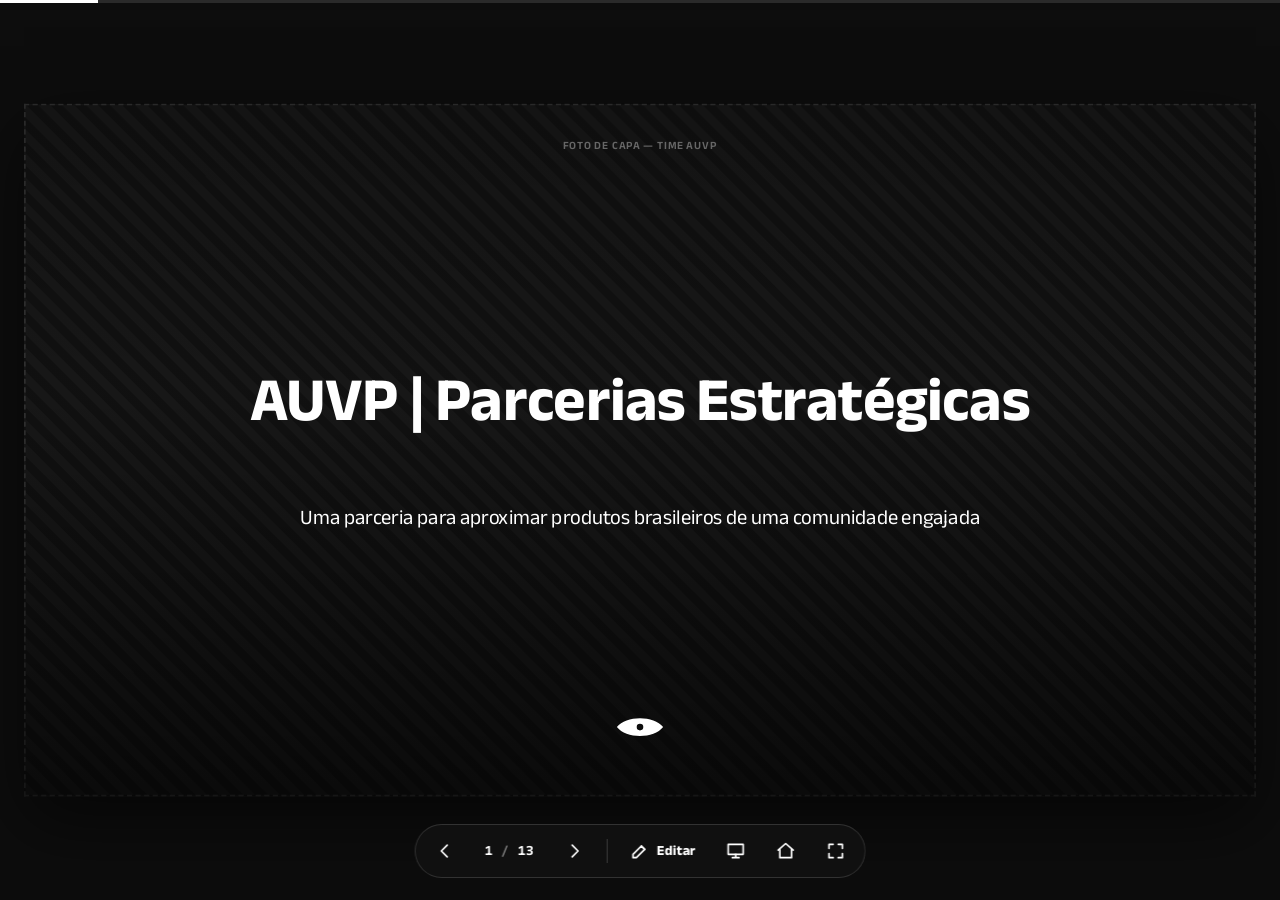
==== apresentacao.html @ 1950d569 "Transforma a proposta em site interativo Substitui a réplica dos slides por um site de fato: seções " ====
<!DOCTYPE html>
<html lang="pt-BR">
<head>
<meta charset="utf-8">
<meta name="viewport" content="width=device-width, initial-scale=1, viewport-fit=cover">
<title>AUVP | Parcerias Estratégicas — apresentação</title>
<meta name="description" content="Apresentação interativa AUVP | Parcerias Estratégicas — uma parceria para aproximar produtos brasileiros de uma comunidade engajada.">
<link rel="preload" href="assets/fonts/anek-bangla-latin.woff2" as="font" type="font/woff2" crossorigin>
<link rel="stylesheet" href="assets/fonts.css">
<link rel="stylesheet" href="assets/shared.css">
<link rel="stylesheet" href="assets/deck.css">
<link rel="icon" href="data:image/svg+xml,%3Csvg xmlns='http://www.w3.org/2000/svg' viewBox='0 0 112 66'%3E%3Cpath fill='%23111' fill-rule='evenodd' d='M0 33C22 4 90 4 112 33 90 62 22 62 0 33Zm56 8a8 8 0 1 0 0-16 8 8 0 0 0 0 16Z'/%3E%3C/svg%3E">
</head>
<body>

<!-- ============================ PALCO ============================ -->
<div class="viewport" id="viewport">
  <div class="stage" id="stage">

    <!-- ------------------------ SLIDE 1 ------------------------ -->
    <section class="slide dark" data-title="Capa">
      <div class="ph ph-full" data-img="s1-bg" data-label="Foto de capa — time AUVP"></div>
      <div class="scrim"></div>
      <h1 class="t72 center" style="left:0;top:328px;width:1440px">AUVP | Parcerias Estratégicas</h1>
      <p class="t24 center" style="left:0;top:474px;width:1440px">Uma parceria para aproximar produtos brasileiros de uma comunidade engajada</p>
      <div class="eye" style="left:693px;top:713px;width:54px">
        <svg viewBox="0 0 112 66" aria-hidden="true"><path fill="#fff" fill-rule="evenodd" d="M0 33C22 4 90 4 112 33 90 62 22 62 0 33Zm56 8a8 8 0 1 0 0-16 8 8 0 0 0 0 16Z"/></svg>
      </div>
    </section>

    <!-- ------------------------ SLIDE 2 ------------------------ -->
    <section class="slide paper" data-title="Quem somos">
      <div class="ph" data-img="s2-foto" data-label="Foto — palestra AUVP" style="left:0;top:0;width:580px;height:810px"></div>
      <h1 class="t68" style="left:728px;top:128px">Quem somos</h1>
      <h2 class="t22b" style="left:728px;top:249px;--lh:1.41">Educação financeira para quem quer tomar<br>as próprias decisões</h2>
      <p class="t21" style="left:728px;top:389px">Fundada em 2020, em Goiânia, a AUVP nasceu para<br>tornar o conhecimento financeiro mais claro,<br>acessível e independente.</p>
      <p class="t21" style="left:728px;top:508px">Por aqui, descomplicamos o mercado financeiro para<br>que você gerencie seu patrimônio com autonomia..<br>Hoje, somos um ecossistema que reúne educação,<br>investimentos, tecnologia, soluções financeiras e<br>uma comunidade ativa em todo o Brasil.</p>
    </section>

    <!-- ------------------------ SLIDE 3 ------------------------ -->
    <section class="slide dark" data-title="Maior escola">
      <div class="ph ph-full" data-img="s3-bg" data-label="Foto — auditório lotado"></div>
      <div class="scrim"></div>
      <h1 class="t72" style="left:85px;top:535px;--lh:1.153">Somos a maior escola de<br>investimentos do Brasil.</h1>
    </section>

    <!-- ------------------------ SLIDE 4 ------------------------ -->
    <section class="slide paper" data-title="Nosso ecossistema">
      <h1 class="t72 ink" style="left:105px;top:60px">Nosso ecossistema</h1>
      <div class="ph" data-img="s4-foto" data-label="Foto — sede AUVP Capital" style="left:0;top:242px;width:851px;height:568px"></div>
      <h2 class="t24b ink" style="left:1010px;top:408px">Mais que uma escola<br>de investimentos</h2>
      <p class="t21 ink" style="left:1010px;top:520px">A AUVP reúne soluções para<br>diferentes fases da vida<br>financeira. Aqui, o membro<br>aprende, analisa, investe,<br>organiza o patrimônio e cuida<br>da empresa dentro do mesmo<br>ecossistema.</p>
    </section>

    <!-- ------------------------ SLIDE 5 ------------------------ -->
    <section class="slide paper" data-title="Ecossistema — verticais">
      <h1 class="t72 ink" style="left:105px;top:92px">Nosso<br>ecossistema</h1>

      <h3 class="t28b ink" style="left:720px;top:125px">AUVP Escola:</h3>
      <p class="t21 ink" style="left:720px;top:165px">O maior treinamento<br>de investimentos do<br>país focado 100% em<br>Buy and Hold.</p>

      <h3 class="t28b ink" style="left:1024px;top:125px">AUVP Capital:</h3>
      <p class="t21 ink" style="left:1024px;top:165px">Consultoria de investimentos,<br>alocação estratégica, gestão<br>de riscos e planejamento<br>patrimonial, tributário e<br>sucessório.</p>

      <h3 class="t28b ink" style="left:157px;top:495px">AUVP Agro:</h3>
      <p class="t21 ink" style="left:157px;top:535px">Conhecimento, ferramentas e<br>execução para o produtor rural<br>proteger preços, acompanhar o<br>mercado e tomar decisões com<br>mais controle.</p>

      <h3 class="t28b ink" style="left:537px;top:495px">AUVP Corporate:</h3>
      <p class="t21 ink" style="left:537px;top:535px">Gestão financeira para micro,<br>pequenas e médias empresas, com<br>recebimentos, pagamentos,<br>conciliação, folha, cartões, múltiplas<br>contas e integração com ERPs.</p>

      <h3 class="t28b ink" style="left:952px;top:495px">AUVP Analítica:</h3>
      <p class="t21 ink" style="left:952px;top:535px">Plataforma de análise<br>fundamentalista que cruza dados e<br>calcula o preço justo de ações e FIIs<br>para nossos membros investirem com<br>base na realidade e não em achismos.</p>
    </section>

    <!-- ------------------------ SLIDE 6 ------------------------ -->
    <section class="slide paper" data-title="Presença em números">
      <h1 class="t72 ink" style="left:105px;top:92px">Nossa presença<br>em números</h1>
      <h2 class="t24b ink" style="left:81px;top:605px">Uma comunidade que não para de crescer, gente<br>que aprende, investe e toma decisões com a AUVP</h2>

      <div class="t48b ink" style="left:790px;top:148px">+19 mil</div>
      <p class="t21 ink" style="left:790px;top:230px">Alunos ativos na AUVP Escola</p>

      <div class="t48b ink" style="left:790px;top:322px"><span class="field" data-field="membros" data-ph="+x mil" data-raw="1"></span></div>
      <p class="t21 ink" style="left:790px;top:404px">Membros atendido pela AUVP Capital</p>

      <div class="t48b ink" style="left:790px;top:501px">Top 1</div>
      <p class="t21 ink" style="left:790px;top:583px">Destaque como a consultoria de investimentos<br>número 1 no ranking de parceiros do BTG Pactual pelo<br>segundo ano consecutivo</p>
    </section>

    <!-- ------------------------ SLIDE 7 ------------------------ -->
    <section class="slide paper" data-title="Por que essa parceria faz sentido">
      <h1 class="t68 ink" style="left:105px;top:81px;--lh:1.191">Por que essa<br>parceria faz<br>sentido</h1>
      <p class="t21 ink" style="left:105px;top:435px;width:360px">Tem um produto bom de um lado e uma comunidade que reconhece do outro. Vamos colocar os dois para conversar.</p>
      <p class="t21 ink" style="left:105px;top:555px;width:360px">A <span class="field" data-field="empresa" data-ph="Nome da marca"></span> chamou nossa atenção por <span class="field" data-field="diferencial" data-ph="diferencial concreto"></span>. Por isso, queremos apresentar <span class="field" data-field="produto" data-ph="produto ou linha"></span> nos canais da AUVP, com benefício exclusivo e vendas rastreáveis.</p>
      <div class="ph" data-img="s7-foto" data-label="Imagem — produto / conceito" style="left:761px;top:105px;width:679px;height:601px"></div>
    </section>

    <!-- ------------------------ SLIDE 8 ------------------------ -->
    <section class="slide dark" data-title="Três ganhos">
      <div class="ph ph-full" data-img="s8-bg" data-label="Foto — palco AUVP"></div>
      <div class="scrim"></div>
      <h2 class="t48b" style="left:81px;top:494px;--lh:1.677">A marca ganha visibilidade qualificada.<br>Os membros conhecem um bom produto. <br>A parceria cresce com base nos resultados.</h2>
    </section>

    <!-- ------------------------ SLIDE 9 ------------------------ -->
    <section class="slide paper" data-title="Nossa proposta de parceria">
      <h1 class="t72 ink" style="left:81px;top:99px;--lh:1.194">Nossa proposta<br>de parceria</h1>
      <h2 class="t24b ink" style="left:81px;top:637px">Uma parceria boa precisa fazer<br>sentido para os três lados</h2>

      <h3 class="t24b ink" style="left:830px;top:115px">Para a <span class="field" data-field="empresa" data-ph="Nome da empresa"></span></h3>
      <p class="t21 ink" style="left:830px;top:161px">Visibilidade nos canais da AUVP <br>Geração de novas vendas<br>Fortalecimento da marca<br>Possibilidade de ações recorrentes</p>

      <h3 class="t24b ink" style="left:830px;top:339px">Para os membros</h3>
      <p class="t21 ink" style="left:830px;top:385px">Benefício exclusivo<br>Descoberta de produtos selecionados<br>Acesso facilitado à&nbsp; <span class="field" data-field="empresa" data-ph="Nome da empresa"></span><br>Curadoria feita pela AUVP</p>

      <h3 class="t24b ink" style="left:830px;top:564px">Para a AUVP</h3>
      <p class="t21 ink" style="left:830px;top:615px">Mais benefícios para a comunidade<br>Relacionamento mais forte com os membros<br>Comissão sobre as vendas originadas pela parceria</p>
    </section>

    <!-- ------------------------ SLIDE 10 ------------------------ -->
    <section class="slide paper" data-title="Projeto-piloto">
      <h1 class="t72 ink" style="left:81px;top:98px">Projeto-piloto</h1>
      <h2 class="t24b ink" style="left:81px;top:243px">Começar pequeno, medir<br>direito e decidir com dados</h2>

      <p class="t21 ink" style="left:703px;top:201px;width:268px">Para validar a aderência da <span class="field" data-field="empresa" data-ph="nome da empresa"></span> à comunidade AUVP, sugerimos um projeto-piloto de 30 dias.</p>
      <p class="t21 ink" style="left:703px;top:373px">30 dias. Uma oferta. Canais<br>definidos. Compra rastreável.<br>Dados na mesa.</p>

      <p class="t21 ink" style="left:1075px;top:201px">Durante o piloto,<br>acompanhamos acessos, uso<br>do cupom, pedidos,<br>faturamento e conversão.</p>
      <p class="t21 ink" style="left:1075px;top:373px">No fim, decidimos juntos se a<br>parceria deve ser ajustada,<br>mantida ou ampliada.</p>

      <div class="ph" data-img="s10-faixa" data-label="Foto — plateia AUVP" style="left:0;top:577px;width:1440px;height:233px"></div>
    </section>

    <!-- ------------------------ SLIDE 11 ------------------------ -->
    <section class="slide paper" data-title="Próximos passos">
      <div class="ph" data-img="s11-foto" data-label="Foto — dominós" style="left:0;top:0;width:385px;height:810px"></div>
      <h1 class="t72 ink" style="left:503px;top:93px">Próximos passos</h1>
      <h2 class="t24b ink" style="left:503px;top:239px">Vamos construir esta parceria?</h2>
      <p class="t21 ink" style="left:503px;top:299px;width:760px">A união entre a AUVP Escola e a <span class="field" data-field="empresa" data-ph="Nome da empresa"></span> pode gerar valor para sua empresa, para nossos membros e para o comércio nacional.</p>

      <p class="t21 ink" style="left:503px;top:438px">1. Escolher<br> Definir os produtos<br>iniciais da parceria</p>
      <p class="t21 ink" style="left:893px;top:438px">2. Alinhar<br> Combinar benefício para os membros,<br>comissão e forma de rastreamento.</p>
      <p class="t21 ink" style="left:503px;top:606px">3. Preparar<br> Aprovar canais, materiais e<br>formalizar as condições.</p>
      <p class="t21 ink" style="left:893px;top:606px">4. Começar<br> Colocar o piloto de 30 dias no ar e<br>acompanhar os resultados.</p>
    </section>

    <!-- ------------------------ SLIDE 12 ------------------------ -->
    <section class="slide dark" data-title="Próximo passo">
      <div class="ph ph-full" data-img="s12-bg" data-label="Foto — bastidores AUVP"></div>
      <div class="scrim"></div>
      <h2 class="t68" style="left:81px;top:543px;--lh:1.191">O próximo passo é desenhar as<br>condições do piloto em conjunto.</h2>
    </section>

    <!-- ------------------------ SLIDE 13 ------------------------ -->
    <section class="slide paper" data-title="Responsabilidades">
      <div class="ph ph-dark" data-img="s13-foto" data-label="Foto — fachada AUVP" style="left:0;top:0;width:745px;height:810px"></div>
      <h1 class="t72 white" style="left:81px;top:98px">Responsabilidades</h1>
      <h2 class="t24b white" style="left:81px;top:221px">Cada lado precisa saber o que entrega</h2>

      <h3 class="t24b ink" style="left:882px;top:158px">AUVP Capital</h3>
      <p class="t21 ink" style="left:882px;top:218px">Produzir e aprovar a comunicação<br>Divulgar a ação nos canais acordados<br>Acompanhar os indicadores da campanha</p>

      <h3 class="t24b ink" style="left:882px;top:421px">Empresa parceira</h3>
      <p class="t21 ink" style="left:882px;top:491px">Disponibilizar o benefício acordado<br>Garantir estoque e capacidade de atendimento<br>Fornecer imagens e informações dos produtos<br>Disponibilizar cupom ou link rastreável<br>Realizar vendas, entregas e atendimento<br>Enviar relatórios e pagar a comissão acordada</p>
    </section>

  </div><!-- /stage -->
</div><!-- /viewport -->

<!-- ============================ NAVEGAÇÃO ============================ -->
<div class="progress" id="progress"><span id="progressBar"></span></div>

<nav class="bar" id="bar">
  <button class="btn" id="btnPrev" title="Slide anterior (←)" aria-label="Slide anterior">
    <svg viewBox="0 0 24 24"><path d="M15 5l-7 7 7 7"/></svg>
  </button>
  <button class="btn counter" id="btnGrid" title="Todos os slides (G)"><span id="cur">1</span><i>/</i><span id="tot">13</span></button>
  <button class="btn" id="btnNext" title="Próximo slide (→)" aria-label="Próximo slide">
    <svg viewBox="0 0 24 24"><path d="M9 5l7 7-7 7"/></svg>
  </button>
  <span class="sep"></span>
  <button class="btn" id="btnEdit" title="Preencher campos (E)">
    <svg viewBox="0 0 24 24"><path d="M4 20h4l10-10-4-4L4 16v4z"/><path d="M14 6l4 4"/></svg>
    <b>Editar</b>
  </button>
  <button class="btn" id="btnMode" title="Modo apresentação — esconde marcações de edição (P)">
    <svg viewBox="0 0 24 24"><path d="M3 4h18v12H3z"/><path d="M12 16v4M8 20h8"/></svg>
  </button>
  <a class="btn" href="index.html" title="Voltar para o site">
    <svg viewBox="0 0 24 24"><path d="M3 11l9-8 9 8"/><path d="M5 10v10h14V10"/></svg>
  </a>
  <button class="btn" id="btnFull" title="Tela cheia (F)">
    <svg viewBox="0 0 24 24"><path d="M4 9V4h5M20 9V4h-5M4 15v5h5M20 15v5h-5"/></svg>
  </button>
</nav>

<!-- ============================ OVERVIEW ============================ -->
<div class="overlay" id="grid" hidden>
  <div class="overlay-head">
    <h4>Todos os slides</h4>
    <button class="btn ghost" data-close="grid" aria-label="Fechar">
      <svg viewBox="0 0 24 24"><path d="M6 6l12 12M18 6L6 18"/></svg>
    </button>
  </div>
  <div class="thumbs" id="thumbs"></div>
</div>

<!-- ============================ PAINEL DE EDIÇÃO ============================ -->
<aside class="panel" id="panel" hidden>
  <div class="panel-head">
    <h4>Campos da proposta</h4>
    <button class="btn ghost" data-close="panel" aria-label="Fechar">
      <svg viewBox="0 0 24 24"><path d="M6 6l12 12M18 6L6 18"/></svg>
    </button>
  </div>

  <p class="hint">Preencha aqui ou clique direto no texto do slide. Tudo é salvo neste navegador.</p>

  <div class="panel-body">
    <label class="fieldrow">
      <span>Nome da empresa / marca</span>
      <input type="text" data-input="empresa" placeholder="Nome da empresa">
      <em>Slides 7, 9, 10 e 11</em>
    </label>

    <label class="fieldrow">
      <span>Diferencial concreto</span>
      <textarea rows="2" data-input="diferencial" placeholder="diferencial concreto"></textarea>
      <em>Slide 7</em>
    </label>

    <label class="fieldrow">
      <span>Produto ou linha</span>
      <textarea rows="2" data-input="produto" placeholder="produto ou linha"></textarea>
      <em>Slide 7</em>
    </label>

    <label class="fieldrow">
      <span>Membros AUVP Capital</span>
      <input type="text" data-input="membros" placeholder="+x mil">
      <em>Slide 6</em>
    </label>

    <div class="divider"></div>

    <h5>Imagens</h5>
    <p class="hint">Clique em qualquer área tracejada do slide para enviar a imagem definitiva, ou arraste o arquivo sobre ela.</p>
    <div class="imglist" id="imglist"></div>

    <div class="divider"></div>

    <div class="actions">
      <button class="btn wide" id="btnExport">Exportar dados (.json)</button>
      <button class="btn wide" id="btnImport">Importar dados (.json)</button>
      <button class="btn wide" id="btnPrint">Imprimir / salvar PDF</button>
      <button class="btn wide danger" id="btnReset">Limpar tudo</button>
    </div>
  </div>
</aside>

<input type="file" id="filePicker" accept="image/*" hidden>
<input type="file" id="jsonPicker" accept="application/json,.json" hidden>

<script src="assets/state.js"></script>
<script src="assets/deck.js"></script>
</body>
</html>
---- assets/fonts.css ----
/* Anek Bangla — fonte da apresentação original, servida localmente.
   Arquivo variável (eixo de peso 100–800), subconjuntos latin e latin-ext.
   Google Fonts, licença SIL Open Font License 1.1. */

@font-face{
  font-family:'Anek Bangla';
  font-style:normal;
  font-weight:100 800;
  font-stretch:100%;
  font-display:swap;
  src:url('fonts/anek-bangla-latin-ext.woff2') format('woff2');
  unicode-range:U+0100-02BA, U+02BD-02C5, U+02C7-02CC, U+02CE-02D7, U+02DD-02FF, U+0304, U+0308, U+0329, U+1D00-1DBF, U+1E00-1E9F, U+1EF2-1EFF, U+2020, U+20A0-20AB, U+20AD-20C0, U+2113, U+2C60-2C7F, U+A720-A7FF;
}

@font-face{
  font-family:'Anek Bangla';
  font-style:normal;
  font-weight:100 800;
  font-stretch:100%;
  font-display:swap;
  src:url('fonts/anek-bangla-latin.woff2') format('woff2');
  unicode-range:U+0000-00FF, U+0131, U+0152-0153, U+02BB-02BC, U+02C6, U+02DA, U+02DC, U+0304, U+0308, U+0329, U+2000-206F, U+20AC, U+2122, U+2191, U+2193, U+2212, U+2215, U+FEFF, U+FFFD;
}
---- assets/shared.css ----
/* ============================================================
   AUVP | Parcerias — estilos compartilhados
   Campos editáveis, placeholders de imagem e avisos.
   Usado pelo site (site.css) e pela apresentação (deck.css).
   ============================================================ */

:root{
  --font:"Anek Bangla","Segoe UI",system-ui,-apple-system,"Helvetica Neue",Arial,sans-serif;
}

/* --------------------------------------------- campos editáveis [] */
.field{
  display:inline;
  outline:none;
  border-radius:4px;
  white-space:pre-wrap;
  transition:background-color .15s ease,box-shadow .15s ease;
}
.field.is-empty::before{content:"["}
.field.is-empty::after{content:"]"}
.field.raw.is-empty::before,.field.raw.is-empty::after{content:none}

/* o realce acompanha a linha de base do texto: sublinhado em vez de
   caixa de fundo, que ficaria alta demais nos títulos grandes */
body:not(.presenting) .field{
  cursor:text;
  text-decoration:underline;
  text-decoration-thickness:2px;
  text-underline-offset:.2em;
  text-decoration-skip-ink:none;
  text-decoration-color:rgba(0,0,0,.34);
}
body:not(.presenting) .on-dark .field,
body:not(.presenting) .slide.dark .field,
body:not(.presenting) .hero .field,
body:not(.presenting) .statement .field{text-decoration-color:rgba(255,255,255,.6)}
body:not(.presenting) .field:hover{text-decoration-color:currentColor}
body:not(.presenting) .field:focus{
  text-decoration-color:currentColor;
  background:rgba(255,232,102,.5);
  border-radius:3px;
}
body:not(.presenting) .field.is-empty{opacity:.7}
/* valores isolados podem virar caixa: aí o fundo abraça o texto */
body:not(.presenting) .field.boxed{
  display:inline-block;
  line-height:1.06;
  padding:.06em .16em;
  margin:0 -.16em;
  text-decoration:none;
  background:rgba(0,0,0,.06);
  box-shadow:inset 0 -2px 0 rgba(0,0,0,.32);
  border-radius:4px;
}

/* ------------------------------------------- placeholders de imagem */
.ph{
  position:relative;
  overflow:hidden;
  background:#e9e9e6;
  background-size:cover;
  background-position:center;
  cursor:pointer;
}
.ph::after{
  content:attr(data-label);
  position:absolute;
  inset:0;
  display:flex;
  align-items:center;
  justify-content:center;
  padding:24px;
  text-align:center;
  font:600 13px/1.4 var(--font);
  letter-spacing:.08em;
  text-transform:uppercase;
  color:#8a8a85;
  background:repeating-linear-gradient(45deg,rgba(0,0,0,.035) 0 10px,transparent 10px 20px);
  border:2px dashed #bdbdb7;
  transition:opacity .2s ease,background-color .2s ease,border-color .2s ease;
}
.ph.on-dark,.ph.ph-dark,.ph-bg,.slide.dark .ph{background:#141414}
.ph.on-dark::after,.ph.ph-dark::after,.ph-bg::after,.slide.dark .ph::after{
  color:#8f8f8f;
  border-color:#3a3a3a;
  background:repeating-linear-gradient(45deg,rgba(255,255,255,.035) 0 10px,transparent 10px 20px);
}
.ph.has-image::after{content:"";border:0;background:none}
.ph.is-over::after{background-color:rgba(0,0,0,.16);border-color:#000;color:#000}

.ph-tools{
  position:absolute;
  right:12px;top:12px;
  display:none;
  gap:6px;
  z-index:3;
}
.ph.has-image:hover .ph-tools,
.ph.has-image:focus-within .ph-tools{display:flex}
.ph-tools button{
  font:600 12px/1 var(--font);
  color:#fff;background:rgba(0,0,0,.75);
  border:1px solid rgba(255,255,255,.35);
  border-radius:6px;padding:7px 10px;cursor:pointer;
}
.ph-tools button:hover{background:#000}

/* no modo apresentação as marcações somem */
body.presenting .ph::after{opacity:0}
body.presenting .ph{cursor:default}
body.presenting .ph-tools{display:none!important}

/* ------------------------------------------------------- avisos */
.auvp-toast{
  position:fixed;
  left:50%;bottom:28px;
  transform:translate(-50%,14px);
  background:#111;color:#fff;
  font:600 14px/1 var(--font);
  padding:13px 20px;border-radius:999px;
  box-shadow:0 14px 40px rgba(0,0,0,.35);
  opacity:0;
  pointer-events:none;
  z-index:200;
  transition:opacity .2s ease,transform .2s ease;
}
.auvp-toast.is-on{opacity:1;transform:translate(-50%,0)}

@media print{
  .ph::after{opacity:0!important}
  .ph-tools{display:none!important}
  .auvp-toast{display:none!important}
  .field{background:none!important;box-shadow:none!important;opacity:1!important}
}
---- assets/deck.css ----
/* ============================================================
   AUVP | Parcerias Estratégicas — apresentação interativa
   Palco fixo de 1440 × 810 (16:9) escalado para a viewport.
   ============================================================ */

:root{
  --paper:#f7f7f6;
  --paper-2:#f1f1ef;
  --ink:#000;
  --ink-soft:#5b5b58;
  --line:#d9d9d5;
  --accent:#111;
  --ui-bg:rgba(18,18,18,.92);
  --ui-fg:#fff;
  --radius:12px;
  --font:"Anek Bangla","Segoe UI",system-ui,-apple-system,"Helvetica Neue",Arial,sans-serif;
  /* soma ascender+descender da Anek Bangla, em em — usada no leading-trim */
  --metrics:1.87;
}

*{box-sizing:border-box}
[hidden]{display:none!important}
html,body{height:100%}
body{
  margin:0;
  font-family:var(--font);
  background:#0d0d0d;
  color:var(--ink);
  overflow:hidden;
  -webkit-font-smoothing:antialiased;
  text-rendering:optimizeLegibility;
}

/* ---------------------------------------------------------- palco */
.viewport{
  position:fixed;
  inset:0;
  overflow:hidden;
}
/* o palco é ancorado no centro e escalado por JS — não depende de
   alinhamento de layout, que falha quando 1440px > largura da tela */
.stage{
  position:absolute;
  left:50%;
  top:50%;
  width:1440px;
  height:810px;
  transform:translate(-50%,-50%);
  transform-origin:center center;
  box-shadow:0 30px 80px rgba(0,0,0,.55);
}

.slide{
  position:absolute;
  inset:0;
  overflow:hidden;
  opacity:0;
  visibility:hidden;
  pointer-events:none;
  transition:opacity .38s ease;
}
.slide.is-active{opacity:1;visibility:visible;pointer-events:auto}

/* fundo papel texturizado (igual ao original) */
.slide.paper{background:var(--paper);color:var(--ink)}
.slide.paper::before{
  content:"";
  position:absolute;inset:0;
  pointer-events:none;
  opacity:.5;
  background-image:url("data:image/svg+xml,%3Csvg xmlns='http://www.w3.org/2000/svg' width='300' height='300'%3E%3Cfilter id='n'%3E%3CfeTurbulence type='fractalNoise' baseFrequency='.85' numOctaves='3'/%3E%3CfeColorMatrix type='saturate' values='0'/%3E%3C/filter%3E%3Crect width='300' height='300' filter='url(%23n)' opacity='.16'/%3E%3C/svg%3E");
}
.slide.dark{background:#050505;color:#fff}

/* véu para garantir leitura sobre a foto */
.scrim{
  position:absolute;inset:0;
  background:linear-gradient(180deg,rgba(0,0,0,.30) 0%,rgba(0,0,0,.18) 42%,rgba(0,0,0,.62) 100%);
  pointer-events:none;
}

/* ---------------------------------------------------- tipografia */
.slide h1,.slide h2,.slide h3,.slide p,.slide div.t48b{
  position:absolute;
  margin:0;
  line-height:calc(var(--lh) * 1em);
  white-space:normal;
}
/* leading-trim: alinha o topo da caixa da fonte à coordenada do PDF */
.slide h1::before,.slide h2::before,.slide h3::before,.slide p::before,.slide div.t48b::before{
  content:"";
  display:block;
  height:0;
  margin-top:calc((var(--lh) - var(--metrics)) / 2 * 1em);
}

.t72{--lh:1.208;font-size:72px;font-weight:700;letter-spacing:-.005em}
.t68{--lh:1.191;font-size:68px;font-weight:700;letter-spacing:-.005em}
.t48b{--lh:1.2;font-size:48px;font-weight:700}
.t28b{--lh:1.4;font-size:28px;font-weight:700}
.t24b{--lh:1.375;font-size:24px;font-weight:700}
.t22b{--lh:1.409;font-size:22px;font-weight:700}
.t24{--lh:1.4;font-size:24px;font-weight:400}
.t21{--lh:1.4;font-size:21px;font-weight:400}
.ink{color:var(--ink)}
.white{color:#fff}
.center{text-align:center}

.eye{position:absolute}
.eye svg{width:100%;height:auto;display:block}

/* --------------------- placeholders no palco (posição absoluta) */
.slide .ph{position:absolute;z-index:0}
.slide .ph-full{inset:0;width:100%;height:100%}
/* em fundos de tela cheia a etiqueta sobe, para não cobrir o texto */
.slide .ph-full::after{align-items:flex-start;padding-top:38px}
.slide h1,.slide h2,.slide h3,.slide p,.slide div.t48b,.slide .eye{z-index:1}

/* ------------------------------------------------------ progresso */
.progress{
  position:fixed;left:0;right:0;top:0;
  height:3px;background:rgba(255,255,255,.12);
  z-index:40;
}
.progress span{
  display:block;height:100%;width:0;
  background:#fff;
  transition:width .35s ease;
}

/* ------------------------------------------------------ barra nav */
.bar{
  position:fixed;
  left:50%;bottom:22px;
  transform:translateX(-50%);
  display:flex;align-items:center;gap:6px;
  padding:7px;
  background:var(--ui-bg);
  border:1px solid rgba(255,255,255,.14);
  border-radius:999px;
  backdrop-filter:blur(10px);
  z-index:45;
  transition:opacity .25s ease;
}
.btn{
  display:inline-flex;align-items:center;gap:7px;
  min-height:38px;padding:0 12px;
  font:600 14px/1 var(--font);
  color:var(--ui-fg);
  background:transparent;
  border:0;border-radius:999px;
  cursor:pointer;
  transition:background .15s ease;
}
.btn:hover{background:rgba(255,255,255,.14)}
.btn.is-on{background:#fff;color:#111}
.btn svg{width:20px;height:20px;fill:none;stroke:currentColor;stroke-width:2;stroke-linecap:round;stroke-linejoin:round}
.btn.counter{font-variant-numeric:tabular-nums;letter-spacing:.03em}
.btn.counter i{opacity:.45;font-style:normal;margin:0 2px}
.sep{width:1px;height:24px;background:rgba(255,255,255,.18);margin:0 4px}

/* ------------------------------------------------------- overlays */
.overlay{
  position:fixed;inset:0;
  background:#080808;
  z-index:60;
  display:flex;flex-direction:column;
  padding:22px 26px 30px;
  overflow:auto;
}
.overlay-head,.panel-head{
  display:flex;align-items:center;justify-content:space-between;
  gap:12px;margin-bottom:16px;
}
.overlay-head h4,.panel-head h4{
  margin:0;font:700 18px/1.2 var(--font);color:#fff;letter-spacing:-.01em;
}
.btn.ghost{color:#fff;background:rgba(255,255,255,.08)}

.thumbs{
  display:grid;
  grid-template-columns:repeat(auto-fill,minmax(230px,1fr));
  gap:14px;
}
.thumb{
  position:relative;
  aspect-ratio:16/9;
  border-radius:10px;
  overflow:hidden;
  border:2px solid transparent;
  background:#f7f7f6;
  cursor:pointer;
  padding:0;
  text-align:left;
}
.thumb.is-active{border-color:#fff}
.thumb .tn{
  position:absolute;left:10px;bottom:9px;
  font:700 11px/1 var(--font);
  color:#fff;background:rgba(255,255,255,.22);
  border-radius:4px;padding:4px 6px;
  font-variant-numeric:tabular-nums;
}
.thumb .tt{
  position:absolute;left:0;right:0;bottom:0;
  padding:30px 10px 10px 40px;
  font:600 13px/1.25 var(--font);
  color:#fff;
  background:linear-gradient(180deg,transparent,rgba(0,0,0,.9) 62%);
  white-space:nowrap;overflow:hidden;text-overflow:ellipsis;
}
.thumb.is-dark{background:#111}

/* --------------------------------------------------------- painel */
.panel{
  position:fixed;top:0;right:0;bottom:0;
  width:min(400px,92vw);
  background:#131313;
  border-left:1px solid rgba(255,255,255,.12);
  color:#fff;
  z-index:55;
  display:flex;flex-direction:column;
  padding:20px 20px 24px;
  overflow:auto;
}
.panel .hint{
  margin:0 0 16px;
  font:400 13.5px/1.5 var(--font);
  color:#9d9d9a;
}
.panel-body{display:flex;flex-direction:column;gap:16px}
.fieldrow{display:flex;flex-direction:column;gap:6px}
.fieldrow>span{font:600 13px/1.2 var(--font);color:#e9e9e6}
.fieldrow>em{font:400 12px/1.2 var(--font);color:#77776f;font-style:normal}
.fieldrow input,.fieldrow textarea{
  font:400 15px/1.4 var(--font);
  color:#fff;
  background:#1e1e1e;
  border:1px solid #333;
  border-radius:8px;
  padding:10px 11px;
  resize:vertical;
}
.fieldrow input:focus,.fieldrow textarea:focus{outline:2px solid #fff;outline-offset:-1px}
.divider{height:1px;background:rgba(255,255,255,.12);margin:4px 0}
.panel h5{margin:0;font:700 14px/1.2 var(--font);color:#fff}

.imglist{display:flex;flex-direction:column;gap:8px}
.imgitem{
  display:flex;align-items:center;gap:10px;
  font:400 13px/1.3 var(--font);
  color:#c9c9c4;
  background:#1b1b1b;
  border:1px solid #2c2c2c;
  border-radius:8px;
  padding:8px 10px;
  cursor:pointer;
  text-align:left;
  width:100%;
}
.imgitem:hover{border-color:#555}
.imgitem .dot{width:8px;height:8px;border-radius:50%;background:#4b4b46;flex:none}
.imgitem.done .dot{background:#5ad07f}
.imgitem .nm{flex:1}
.imgitem .st{font-size:11px;color:#7d7d76;text-transform:uppercase;letter-spacing:.06em}

.actions{display:flex;flex-direction:column;gap:8px}
.btn.wide{
  justify-content:center;
  background:#222;border:1px solid #383838;border-radius:9px;min-height:42px;
}
.btn.wide:hover{background:#2c2c2c}
.btn.wide.danger{color:#ff9b9b;border-color:#4a2626}
.btn.wide.danger:hover{background:#3a1c1c}

/* --------------------------------------------------------- mobile */
@media (max-width:720px){
  .bar{bottom:14px;gap:2px;padding:5px}
  .btn{padding:0 9px;min-height:36px}
  .btn b{display:none}
}

/* -------------------------------------------------------- impressão */
@page{size:1440px 810px;margin:0}
@media print{
  body{background:#fff;overflow:visible}
  .bar,.progress,.panel,.overlay{display:none!important}
  .viewport{position:static;display:block;overflow:visible}
  .stage{position:static;left:auto;top:auto;width:1440px;height:auto;box-shadow:none;transform:none!important}
  .slide{
    position:relative;
    inset:auto;
    width:1440px;height:810px;
    opacity:1!important;visibility:visible!important;
    page-break-after:always;break-after:page;
  }
  
  .slide.paper{-webkit-print-color-adjust:exact;print-color-adjust:exact}
}
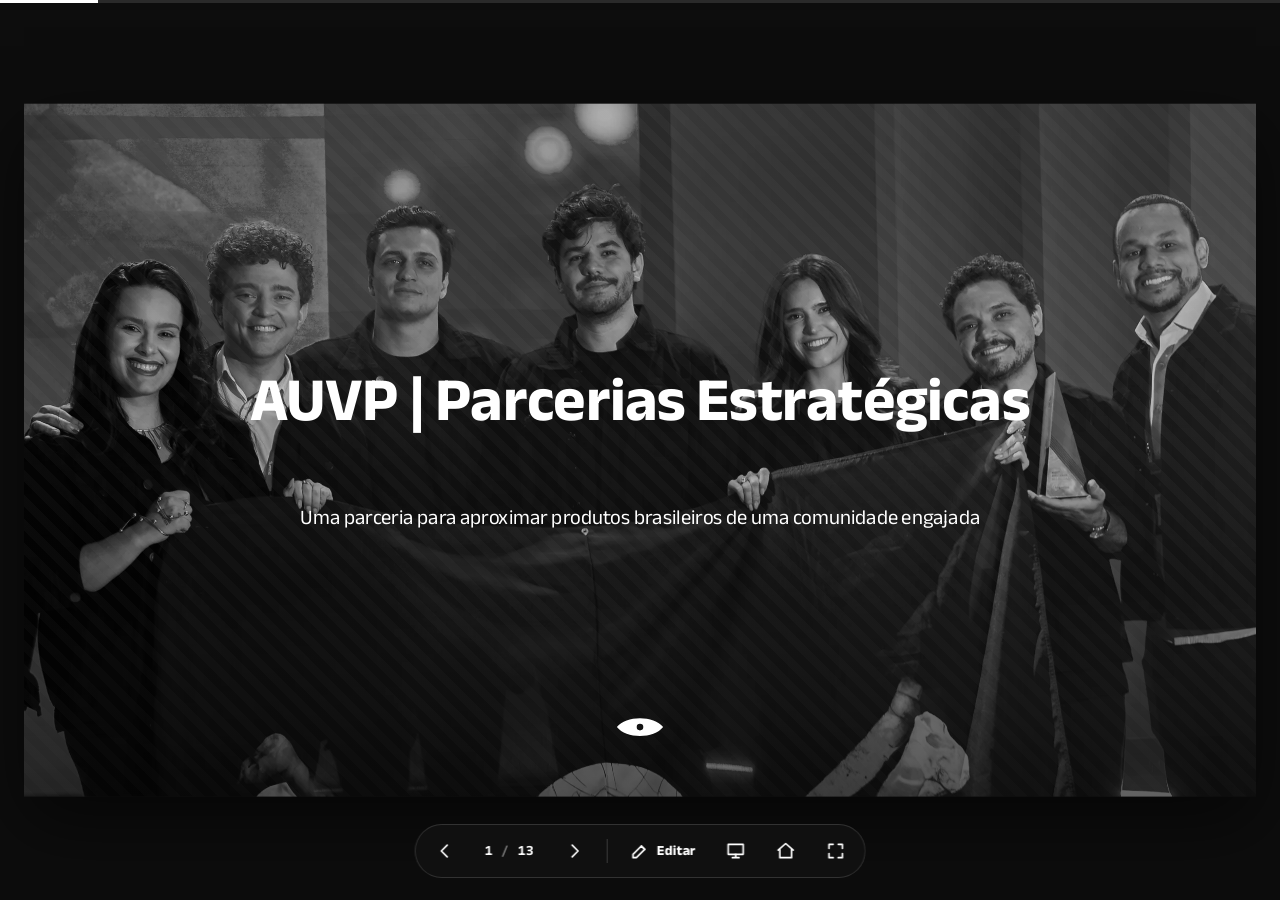
==== commit f13f243c: "Navegação por setas, favicon do olho e apresentação com as fotos - A página anda dobra a dobra pelas" ====
--- a/apresentacao.html
+++ b/apresentacao.html
@@ -9,7 +9,7 @@
 <link rel="stylesheet" href="assets/fonts.css">
 <link rel="stylesheet" href="assets/shared.css">
 <link rel="stylesheet" href="assets/deck.css">
-<link rel="icon" href="data:image/svg+xml,%3Csvg xmlns='http://www.w3.org/2000/svg' viewBox='0 0 112 66'%3E%3Cpath fill='%23111' fill-rule='evenodd' d='M0 33C22 4 90 4 112 33 90 62 22 62 0 33Zm56 8a8 8 0 1 0 0-16 8 8 0 0 0 0 16Z'/%3E%3C/svg%3E">
+<link rel="icon" type="image/svg+xml" href="assets/olho-amarelo.svg">
 </head>
 <body>
 
@@ -19,7 +19,8 @@
 
     <!-- ------------------------ SLIDE 1 ------------------------ -->
     <section class="slide dark" data-title="Capa">
-      <div class="ph ph-full" data-img="s1-bg" data-label="Foto de capa — time AUVP"></div>
+      <div class="ph ph-full" data-img="s1-bg" data-label="Foto de capa — time AUVP"
+           data-src="assets/img/web/galera-summit.webp"></div>
       <div class="scrim"></div>
       <h1 class="t72 center" style="left:0;top:328px;width:1440px">AUVP | Parcerias Estratégicas</h1>
       <p class="t24 center" style="left:0;top:474px;width:1440px">Uma parceria para aproximar produtos brasileiros de uma comunidade engajada</p>
@@ -30,7 +31,9 @@
 
     <!-- ------------------------ SLIDE 2 ------------------------ -->
     <section class="slide paper" data-title="Quem somos">
-      <div class="ph" data-img="s2-foto" data-label="Foto — palestra AUVP" style="left:0;top:0;width:580px;height:810px"></div>
+      <div class="ph" data-img="s2-foto" data-label="Foto — palestra AUVP"
+           data-src="assets/img/web/palestrante-raul.webp"
+           style="left:0;top:0;width:580px;height:810px"></div>
       <h1 class="t68" style="left:728px;top:128px">Quem somos</h1>
       <h2 class="t22b" style="left:728px;top:249px;--lh:1.41">Educação financeira para quem quer tomar<br>as próprias decisões</h2>
       <p class="t21" style="left:728px;top:389px">Fundada em 2020, em Goiânia, a AUVP nasceu para<br>tornar o conhecimento financeiro mais claro,<br>acessível e independente.</p>
@@ -39,7 +42,8 @@
 
     <!-- ------------------------ SLIDE 3 ------------------------ -->
     <section class="slide dark" data-title="Maior escola">
-      <div class="ph ph-full" data-img="s3-bg" data-label="Foto — auditório lotado"></div>
+      <div class="ph ph-full" data-img="s3-bg" data-label="Foto — auditório lotado"
+           data-src="assets/img/web/palestra-01.webp"></div>
       <div class="scrim"></div>
       <h1 class="t72" style="left:85px;top:535px;--lh:1.153">Somos a maior escola de<br>investimentos do Brasil.</h1>
     </section>
@@ -47,7 +51,9 @@
     <!-- ------------------------ SLIDE 4 ------------------------ -->
     <section class="slide paper" data-title="Nosso ecossistema">
       <h1 class="t72 ink" style="left:105px;top:60px">Nosso ecossistema</h1>
-      <div class="ph" data-img="s4-foto" data-label="Foto — sede AUVP Capital" style="left:0;top:242px;width:851px;height:568px"></div>
+      <div class="ph" data-img="s4-foto" data-label="Foto — sede AUVP Capital"
+           data-src="https://cdn.asupernova.com.br/lp-auvp/vite/onde%20sua%20vida%20financeira%20se%20resolve%20desktop.webp"
+           style="left:0;top:242px;width:851px;height:568px"></div>
       <h2 class="t24b ink" style="left:1010px;top:408px">Mais que uma escola<br>de investimentos</h2>
       <p class="t21 ink" style="left:1010px;top:520px">A AUVP reúne soluções para<br>diferentes fases da vida<br>financeira. Aqui, o membro<br>aprende, analisa, investe,<br>organiza o patrimônio e cuida<br>da empresa dentro do mesmo<br>ecossistema.</p>
     </section>
@@ -92,12 +98,15 @@
       <h1 class="t68 ink" style="left:105px;top:81px;--lh:1.191">Por que essa<br>parceria faz<br>sentido</h1>
       <p class="t21 ink" style="left:105px;top:435px;width:360px">Tem um produto bom de um lado e uma comunidade que reconhece do outro. Vamos colocar os dois para conversar.</p>
       <p class="t21 ink" style="left:105px;top:555px;width:360px">A <span class="field" data-field="empresa" data-ph="Nome da marca"></span> chamou nossa atenção por <span class="field" data-field="diferencial" data-ph="diferencial concreto"></span>. Por isso, queremos apresentar <span class="field" data-field="produto" data-ph="produto ou linha"></span> nos canais da AUVP, com benefício exclusivo e vendas rastreáveis.</p>
-      <div class="ph" data-img="s7-foto" data-label="Imagem — produto / conceito" style="left:761px;top:105px;width:679px;height:601px"></div>
+      <div class="ph" data-img="s7-foto" data-label="Imagem — produto / conceito"
+           data-src="assets/img/web/trofeu-summit.webp"
+           style="left:761px;top:105px;width:679px;height:601px"></div>
     </section>
 
     <!-- ------------------------ SLIDE 8 ------------------------ -->
     <section class="slide dark" data-title="Três ganhos">
-      <div class="ph ph-full" data-img="s8-bg" data-label="Foto — palco AUVP"></div>
+      <div class="ph ph-full ph-top" data-img="s8-bg" data-label="Foto — palco AUVP"
+           data-src="https://livecoins.com.br/wp-content/uploads/2026/01/Raul-Sena-Investidor-Sardinha.jpg.webp"></div>
       <div class="scrim"></div>
       <h2 class="t48b" style="left:81px;top:494px;--lh:1.677">A marca ganha visibilidade qualificada.<br>Os membros conhecem um bom produto. <br>A parceria cresce com base nos resultados.</h2>
     </section>
@@ -128,32 +137,37 @@
       <p class="t21 ink" style="left:1075px;top:201px">Durante o piloto,<br>acompanhamos acessos, uso<br>do cupom, pedidos,<br>faturamento e conversão.</p>
       <p class="t21 ink" style="left:1075px;top:373px">No fim, decidimos juntos se a<br>parceria deve ser ajustada,<br>mantida ou ampliada.</p>
 
-      <div class="ph" data-img="s10-faixa" data-label="Foto — plateia AUVP" style="left:0;top:577px;width:1440px;height:233px"></div>
+      <div class="ph ph-low" data-img="s10-faixa" data-label="Foto — plateia AUVP"
+           data-src="assets/img/web/olhos-summit.webp"
+           style="left:0;top:577px;width:1440px;height:233px"></div>
     </section>
 
     <!-- ------------------------ SLIDE 11 ------------------------ -->
     <section class="slide paper" data-title="Próximos passos">
-      <div class="ph" data-img="s11-foto" data-label="Foto — dominós" style="left:0;top:0;width:385px;height:810px"></div>
-      <h1 class="t72 ink" style="left:503px;top:93px">Próximos passos</h1>
-      <h2 class="t24b ink" style="left:503px;top:239px">Vamos construir esta parceria?</h2>
-      <p class="t21 ink" style="left:503px;top:299px;width:760px">A união entre a AUVP Escola e a <span class="field" data-field="empresa" data-ph="Nome da empresa"></span> pode gerar valor para sua empresa, para nossos membros e para o comércio nacional.</p>
-
-      <p class="t21 ink" style="left:503px;top:438px">1. Escolher<br> Definir os produtos<br>iniciais da parceria</p>
-      <p class="t21 ink" style="left:893px;top:438px">2. Alinhar<br> Combinar benefício para os membros,<br>comissão e forma de rastreamento.</p>
-      <p class="t21 ink" style="left:503px;top:606px">3. Preparar<br> Aprovar canais, materiais e<br>formalizar as condições.</p>
-      <p class="t21 ink" style="left:893px;top:606px">4. Começar<br> Colocar o piloto de 30 dias no ar e<br>acompanhar os resultados.</p>
+      <h1 class="t72 ink" style="left:105px;top:93px">Próximos passos</h1>
+      <h2 class="t24b ink" style="left:105px;top:239px">Vamos construir esta parceria?</h2>
+      <p class="t21 ink" style="left:105px;top:299px;width:900px">A união entre a AUVP Escola e a <span class="field" data-field="empresa" data-ph="Nome da empresa"></span> pode gerar valor para sua empresa, para nossos membros e para o comércio nacional.</p>
+
+      <p class="t21 ink" style="left:105px;top:438px">1. Escolher<br> Definir os produtos<br>iniciais da parceria</p>
+      <p class="t21 ink" style="left:600px;top:438px">2. Alinhar<br> Combinar benefício para os membros,<br>comissão e forma de rastreamento.</p>
+      <p class="t21 ink" style="left:105px;top:606px">3. Preparar<br> Aprovar canais, materiais e<br>formalizar as condições.</p>
+      <p class="t21 ink" style="left:600px;top:606px">4. Começar<br> Colocar o piloto de 30 dias no ar e<br>acompanhar os resultados.</p>
     </section>
 
     <!-- ------------------------ SLIDE 12 ------------------------ -->
     <section class="slide dark" data-title="Próximo passo">
-      <div class="ph ph-full" data-img="s12-bg" data-label="Foto — bastidores AUVP"></div>
+      <div class="ph ph-full" data-img="s12-bg" data-label="Foto — bastidores AUVP"
+           data-src="assets/img/web/palestras.webp"></div>
       <div class="scrim"></div>
       <h2 class="t68" style="left:81px;top:543px;--lh:1.191">O próximo passo é desenhar as<br>condições do piloto em conjunto.</h2>
     </section>
 
     <!-- ------------------------ SLIDE 13 ------------------------ -->
     <section class="slide paper" data-title="Responsabilidades">
-      <div class="ph ph-dark" data-img="s13-foto" data-label="Foto — fachada AUVP" style="left:0;top:0;width:745px;height:810px"></div>
+      <div class="ph ph-dark" data-img="s13-foto" data-label="Foto — fachada AUVP"
+           data-src="assets/img/web/agro.webp"
+           style="left:0;top:0;width:745px;height:810px"></div>
+      <div class="scrim scrim-panel" style="right:695px"></div>
       <h1 class="t72 white" style="left:81px;top:98px">Responsabilidades</h1>
       <h2 class="t24b white" style="left:81px;top:221px">Cada lado precisa saber o que entrega</h2>
 
--- a/assets/shared.css
+++ b/assets/shared.css
@@ -9,49 +9,22 @@
 }
 
 /* --------------------------------------------- campos editáveis [] */
+/* Sem realce: o próprio texto entre colchetes mostra onde editar.
+   Os colchetes são conteúdo de verdade (state.js), então um clique
+   seleciona tudo e o que for digitado substitui o placeholder. */
 .field{
   display:inline;
   outline:none;
-  border-radius:4px;
+  border-radius:3px;
   white-space:pre-wrap;
-  transition:background-color .15s ease,box-shadow .15s ease;
+  transition:background-color .15s ease;
 }
-.field.is-empty::before{content:"["}
-.field.is-empty::after{content:"]"}
-.field.raw.is-empty::before,.field.raw.is-empty::after{content:none}
-
-/* o realce acompanha a linha de base do texto: sublinhado em vez de
-   caixa de fundo, que ficaria alta demais nos títulos grandes */
-body:not(.presenting) .field{
-  cursor:text;
-  text-decoration:underline;
-  text-decoration-thickness:2px;
-  text-underline-offset:.2em;
-  text-decoration-skip-ink:none;
-  text-decoration-color:rgba(0,0,0,.34);
-}
-body:not(.presenting) .on-dark .field,
-body:not(.presenting) .slide.dark .field,
-body:not(.presenting) .hero .field,
-body:not(.presenting) .statement .field{text-decoration-color:rgba(255,255,255,.6)}
-body:not(.presenting) .field:hover{text-decoration-color:currentColor}
-body:not(.presenting) .field:focus{
-  text-decoration-color:currentColor;
-  background:rgba(255,232,102,.5);
-  border-radius:3px;
-}
-body:not(.presenting) .field.is-empty{opacity:.7}
-/* valores isolados podem virar caixa: aí o fundo abraça o texto */
-body:not(.presenting) .field.boxed{
-  display:inline-block;
-  line-height:1.06;
-  padding:.06em .16em;
-  margin:0 -.16em;
-  text-decoration:none;
-  background:rgba(0,0,0,.06);
-  box-shadow:inset 0 -2px 0 rgba(0,0,0,.32);
-  border-radius:4px;
-}
+body:not(.presenting) .field{cursor:text}
+body:not(.presenting) .field:focus{background:rgba(255,232,102,.5)}
+body:not(.presenting) .on-dark .field:focus,
+body:not(.presenting) .slide.dark .field:focus,
+body:not(.presenting) .hero .field:focus,
+body:not(.presenting) .statement .field:focus{background:rgba(255,255,255,.22)}
 
 /* ------------------------------------------- placeholders de imagem */
 .ph{
@@ -79,7 +52,9 @@
   border:2px dashed #bdbdb7;
   transition:opacity .2s ease,background-color .2s ease,border-color .2s ease;
 }
-.ph.on-dark,.ph.ph-dark,.ph-bg,.slide.dark .ph{background:#141414}
+/* background-color, não o atalho background: o atalho zeraria o
+   background-size:cover e o background-position definidos acima */
+.ph.on-dark,.ph.ph-dark,.ph-bg,.slide.dark .ph{background-color:#141414}
 .ph.on-dark::after,.ph.ph-dark::after,.ph-bg::after,.slide.dark .ph::after{
   color:#8f8f8f;
   border-color:#3a3a3a;
--- a/assets/deck.css
+++ b/assets/deck.css
@@ -73,6 +73,9 @@
 .slide.dark{background:#050505;color:#fff}
 
 /* véu para garantir leitura sobre a foto */
+.scrim-panel{
+  background:linear-gradient(180deg,rgba(0,0,0,.78) 0%,rgba(0,0,0,.6) 38%,rgba(0,0,0,.3) 100%);
+}
 .scrim{
   position:absolute;inset:0;
   background:linear-gradient(180deg,rgba(0,0,0,.30) 0%,rgba(0,0,0,.18) 42%,rgba(0,0,0,.62) 100%);
@@ -111,6 +114,11 @@
 
 /* --------------------- placeholders no palco (posição absoluta) */
 .slide .ph{position:absolute;z-index:0}
+/* as fotos entram em preto e branco, como no material original */
+.slide .ph.has-image{filter:grayscale(1) contrast(1.04)}
+/* enquadramentos: topo para não cortar rostos, baixo para os olhos da faixa */
+.slide .ph-top{background-position:center top}
+.slide .ph-low{background-position:center 74%}
 .slide .ph-full{inset:0;width:100%;height:100%}
 /* em fundos de tela cheia a etiqueta sobe, para não cobrir o texto */
 .slide .ph-full::after{align-items:flex-start;padding-top:38px}
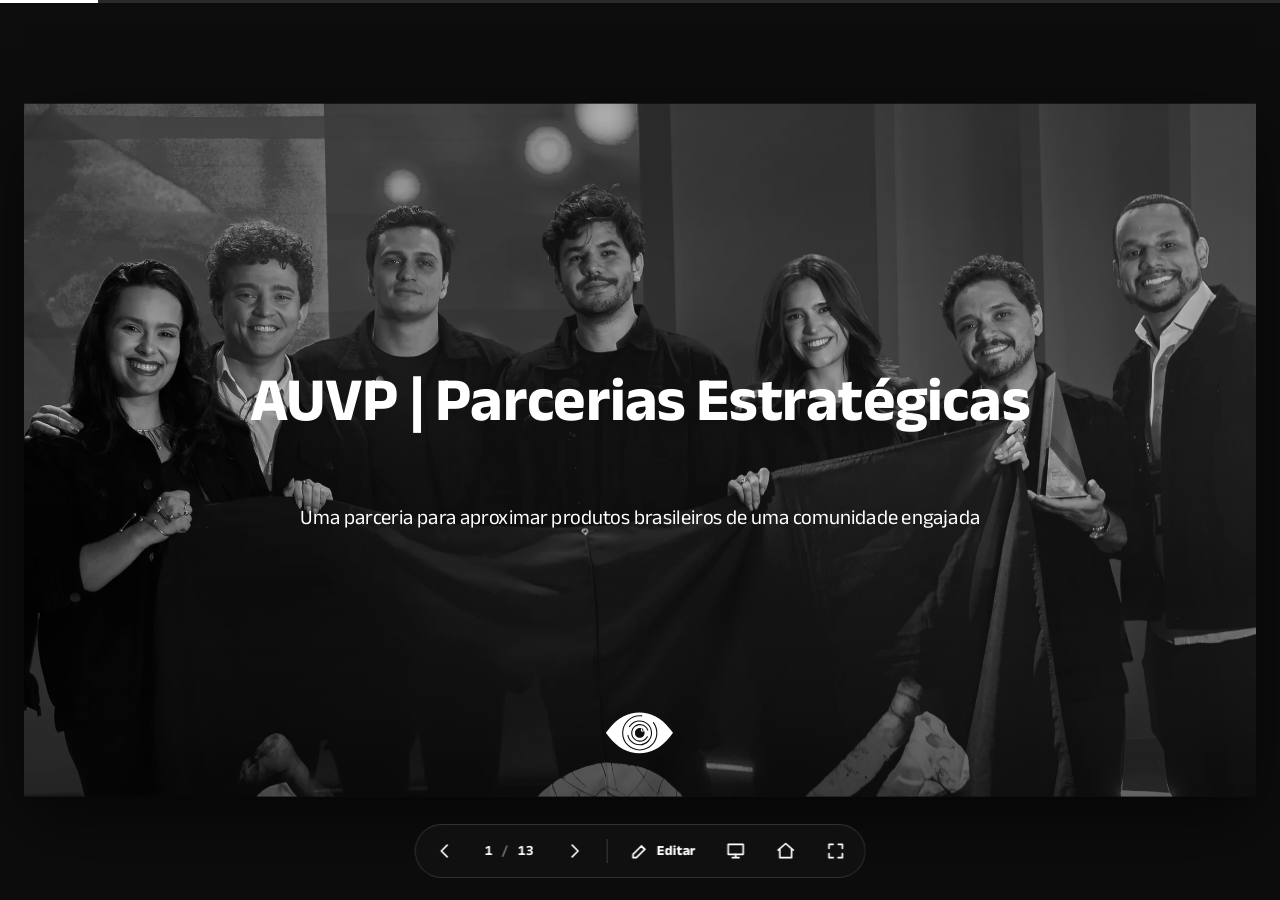
==== commit 95a03383: "Foto do Corporate, olho branco na capa e correção das listras - AUVP Corporate: assets/img/_LMS9226." ====
--- a/apresentacao.html
+++ b/apresentacao.html
@@ -24,8 +24,8 @@
       <div class="scrim"></div>
       <h1 class="t72 center" style="left:0;top:328px;width:1440px">AUVP | Parcerias Estratégicas</h1>
       <p class="t24 center" style="left:0;top:474px;width:1440px">Uma parceria para aproximar produtos brasileiros de uma comunidade engajada</p>
-      <div class="eye" style="left:693px;top:713px;width:54px">
-        <svg viewBox="0 0 112 66" aria-hidden="true"><path fill="#fff" fill-rule="evenodd" d="M0 33C22 4 90 4 112 33 90 62 22 62 0 33Zm56 8a8 8 0 1 0 0-16 8 8 0 0 0 0 16Z"/></svg>
+      <div class="eye" style="left:673px;top:706px;width:94px">
+        <svg viewBox="0 0 400 250" aria-hidden="true"><path fill="#fff" d="M348.11,105.03C264.73-2.56,129.56-2.56,46.19,105.03l-15.96,20.6,15.96,20.6c83.37,107.59,218.55,107.59,301.92,0l15.97-20.6-15.97-20.6ZM260.01,123.92c.59,16.55-5.3,32.34-16.59,44.46-11.28,12.12-26.61,19.12-43.16,19.71-.75.03-1.51.04-2.27.04-15.69,0-30.68-5.9-42.19-16.62-9.19-8.55-15.49-19.52-18.24-31.73-.33-1.48.6-2.95,2.08-3.28.73-.16,1.46-.04,2.07.36.62.39,1.06,1.01,1.21,1.72,2.5,11.12,8.24,21.11,16.61,28.9,11.04,10.29,25.44,15.64,40.51,15.12,15.08-.53,29.06-6.91,39.34-17.96,10.28-11.04,15.65-25.43,15.12-40.52-.54-15.08-6.92-29.06-17.96-39.34-11.05-10.28-25.37-15.64-40.52-15.11-15.08.54-29.05,6.91-39.34,17.96-2.49,2.68-4.73,5.6-6.65,8.69-.81,1.29-2.52,1.67-3.79.88-.62-.39-1.06-1-1.22-1.71s-.04-1.46.34-2.08c2.1-3.37,4.56-6.58,7.3-9.52,11.29-12.12,26.62-19.12,43.17-19.71,16.61-.59,32.34,5.3,44.46,16.59,12.12,11.29,19.12,26.62,19.71,43.17ZM212.77,120.69c3.35,0,6.27-1.86,7.78-4.61,1.41,3.06,2.21,6.46,2.21,10.05,0,13.25-10.74,23.99-23.99,23.99s-23.99-10.74-23.99-23.99,10.74-23.99,23.99-23.99c3.42,0,6.66.72,9.6,2.01-2.66,1.53-4.46,4.4-4.46,7.68,0,4.89,3.97,8.86,8.86,8.86ZM214.98,105.48c.53.12.98.26,1.36.43l.24,2.38c-.41-.19-.88-.34-1.38-.46-.51-.12-1.04-.18-1.6-.18-.37,0-.65.02-.86.07-.2.05-.35.12-.42.22-.08.1-.12.21-.12.35v.02c0,.14.05.27.14.38.1.11.27.22.52.34.25.11.62.25,1.09.4.67.21,1.24.43,1.7.67.46.23.8.53,1.04.9.23.37.35.86.35,1.48v.11c0,1.03-.33,1.8-1,2.32-.43.33-1.02.54-1.73.66v1.44h-2.31v-1.39c-.1-.01-.22,0-.32-.02-.4-.06-.77-.13-1.11-.22-.34-.09-.63-.18-.89-.28l-.24-2.55c.41.18.9.34,1.47.5s1.16.24,1.78.24c.55,0,.94-.06,1.16-.17.22-.11.33-.3.33-.55v-.03c0-.17-.05-.31-.16-.42-.11-.11-.28-.22-.53-.32s-.58-.22-1-.35c-.68-.22-1.25-.45-1.72-.71-.47-.26-.82-.58-1.06-.96-.24-.39-.36-.88-.36-1.48v-.12c0-.93.32-1.63.96-2.12.43-.33,1-.53,1.69-.64v-1.39h2.31v1.37c.23.03.47.06.67.1ZM204.59,88.09c-10.24-1.21-20.24,1.63-28.29,7.98-8.05,6.35-13.15,15.46-14.36,25.65-1.2,10.17,1.64,20.21,8,28.27,6.36,8.06,15.46,13.17,25.63,14.37,7.85.94,15.71-.55,22.67-4.3,6.8-3.66,12.28-9.19,15.86-16.01.69-1.34,2.35-1.86,3.7-1.16.66.35,1.14.92,1.35,1.62.22.7.15,1.45-.19,2.1-4.08,7.78-10.35,14.12-18.12,18.3-6.36,3.41-13.52,5.22-20.7,5.22-1.74,0-3.5-.1-5.22-.31-11.63-1.37-22.03-7.21-29.3-16.43-7.27-9.22-10.52-20.69-9.14-32.32,1.38-11.65,7.21-22.05,16.41-29.32,9.2-7.26,20.69-10.52,32.33-9.13,16.36,1.94,30.13,12.72,35.95,28.15.26.68.24,1.43-.06,2.1-.3.67-.85,1.18-1.54,1.44-1.41.55-3.01-.19-3.54-1.6-5.09-13.5-17.14-22.93-31.45-24.63ZM260.81,188.17c-16.57,16.57-38.6,25.7-62.04,25.7s-45.47-9.12-62.04-25.7c-16.57-16.57-25.7-38.61-25.7-62.04s9.13-45.47,25.7-62.04c16.57-16.57,38.6-25.7,62.04-25.7,3.34,0,6.7.19,9.99.56.73.08,1.38.45,1.84,1.02.46.58.66,1.3.58,2.02-.08.72-.44,1.38-1.01,1.84-.58.46-1.3.68-2.03.58-3.1-.35-6.25-.53-9.37-.53-21.96,0-42.61,8.56-58.15,24.09-15.53,15.53-24.09,36.19-24.09,58.16s8.56,42.62,24.09,58.15c15.54,15.53,36.19,24.09,58.15,24.09s42.62-8.56,58.16-24.09c15.53-15.53,24.09-36.18,24.09-58.15,0-17.88-5.63-34.87-16.29-49.14-.44-.59-.63-1.32-.52-2.05.11-.73.49-1.37,1.08-1.81.58-.44,1.3-.62,2.03-.52.73.11,1.37.49,1.81,1.07,11.37,15.24,17.38,33.37,17.38,52.44,0,23.43-9.13,45.47-25.7,62.04Z"/></svg>
       </div>
     </section>
 
--- a/assets/shared.css
+++ b/assets/shared.css
@@ -60,7 +60,10 @@
   border-color:#3a3a3a;
   background:repeating-linear-gradient(45deg,rgba(255,255,255,.035) 0 10px,transparent 10px 20px);
 }
-.ph.has-image::after{content:"";border:0;background:none}
+/* com foto aplicada não sobra marcação nenhuma. O !important é preciso:
+   a regra dos fundos escuros (.slide.dark .ph::after) tem especificidade
+   maior e reimprimia as listras por cima da imagem. */
+.ph.has-image::after{content:""!important;border:0!important;background:none!important}
 .ph.is-over::after{background-color:rgba(0,0,0,.16);border-color:#000;color:#000}
 
 .ph-tools{
